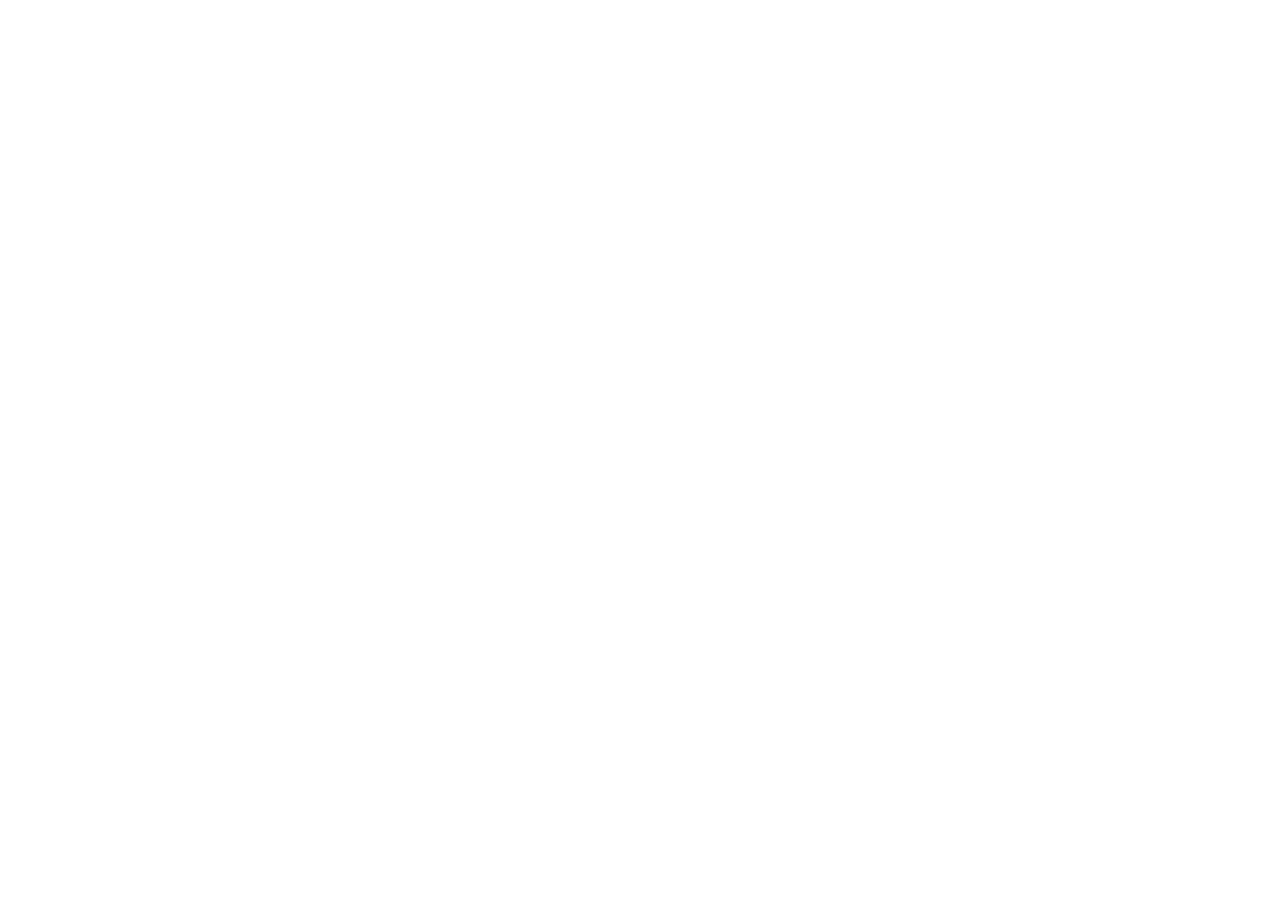
==== index.html @ ec4226a8 "Create index.html" ====
<!DOCTYPE html>
<html lang="pt-br">
<head>
    <meta charset="UTF-8">
    <meta name="viewport" content="width=device-width, initial-scale=1.0">
    <link rel="shortcut icon" href="favicon.ico" type="image/x-icon">
    <title>Projetos Redes Sociais</title>
</head>
<body>
    
</body>
</html>
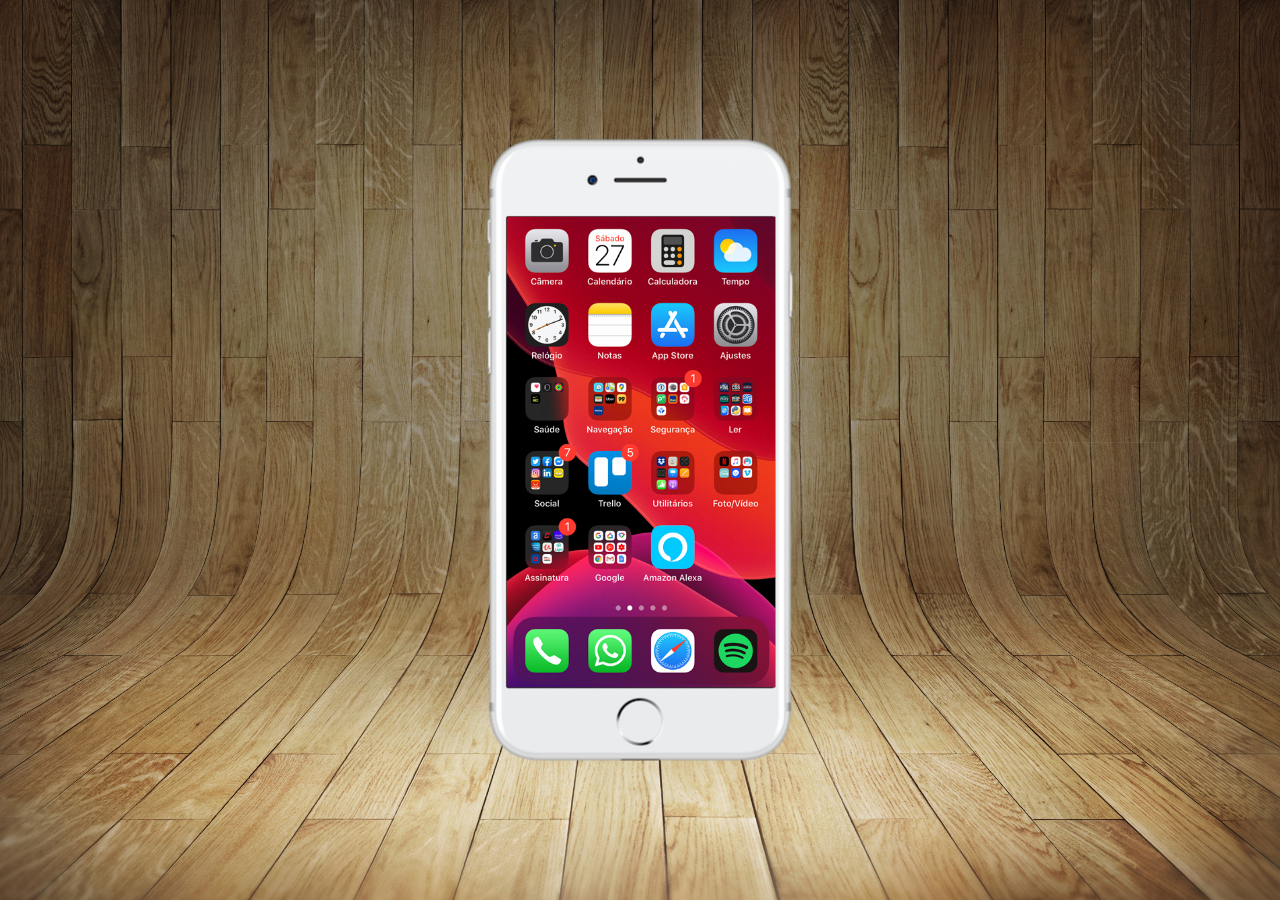
==== commit a98e8f93: "atualização" ====
--- a/index.html
+++ b/index.html
@@ -4,9 +4,17 @@
     <meta charset="UTF-8">
     <meta name="viewport" content="width=device-width, initial-scale=1.0">
     <link rel="shortcut icon" href="favicon.ico" type="image/x-icon">
+    <link rel="stylesheet" href="estilos/style.css">
     <title>Projetos Redes Sociais</title>
 </head>
 <body>
-    
+    <main>
+        <section id="telefone">
+         <iframe src="home.html" frameborder="0" name="tela" id="tela"></iframe>
+        </section>
+        <section id="redes-sociais">
+
+        </section>
+    </main>
 </body>
 </html>--- a/estilos/style.css
+++ b/estilos/style.css
@@ -0,0 +1,44 @@
+@charset "UTF-8";
+
+*{
+    margin: 0px;
+    padding: 0px;
+    font-family: Arial, Helvetica, sans-serif;
+}
+
+html, body{
+    height: 100vh;
+    width: 100vw;
+    background-color: black;
+}
+
+body{
+    background: url('../imagens/fundo-madeira.jpg') no-repeat top center;
+    background-size: cover;
+    background-attachment: fixed;
+}
+
+main{
+    height: 100vh;
+    position: relative;
+}
+
+section#telefone{
+    position: absolute;
+    top: 50%;
+    left: 50%;
+    transform: translate(-50%, -50%);
+
+    height: 627px;
+    width: 311px;
+    
+    background: url('../imagens/frame-iphone.png') no-repeat;
+}
+
+iframe#tela{
+    position: relative;
+    top: 80px;
+    left: 22px;
+    width: 269px;
+    height: 471px;
+}
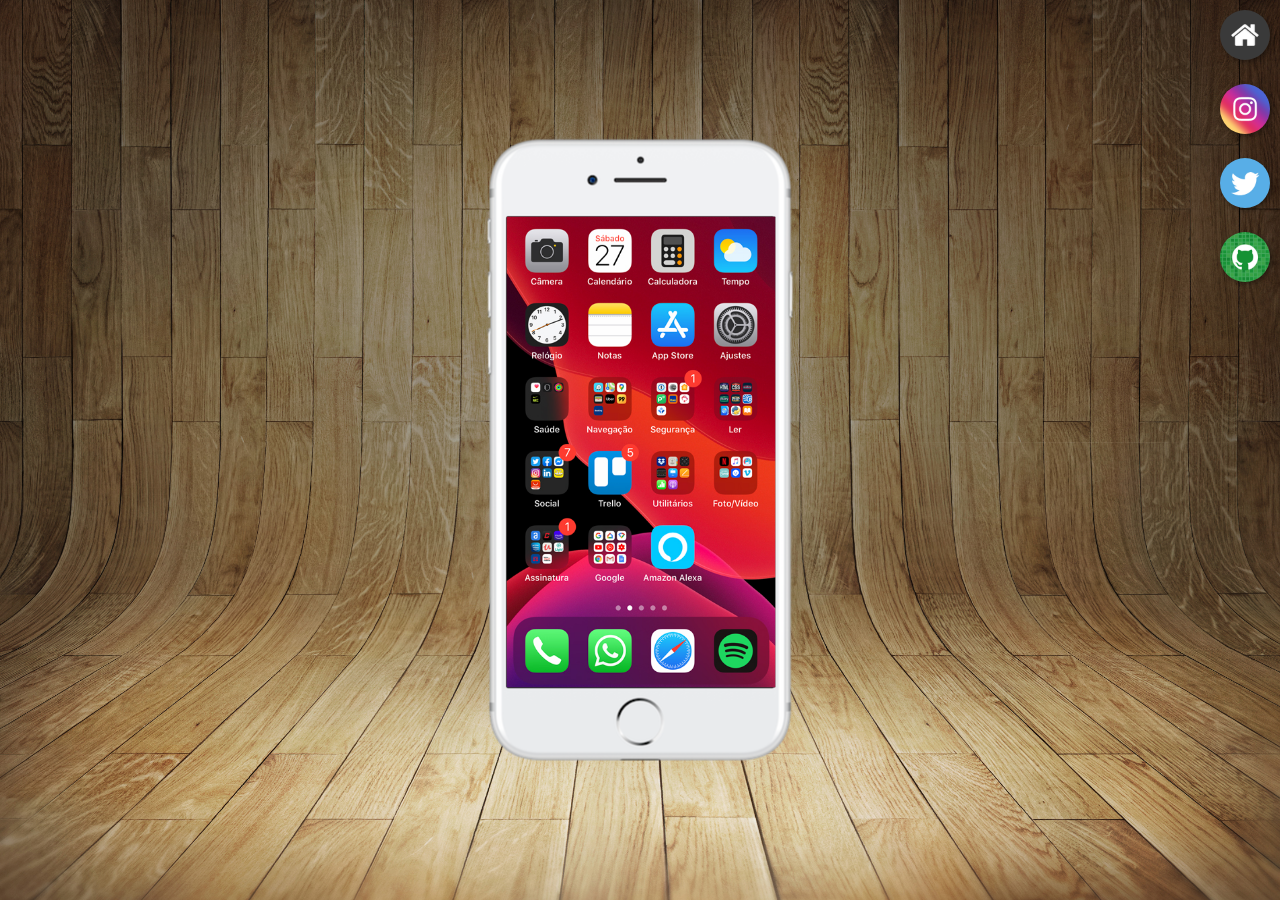
==== commit 9d80d1a5: "atua" ====
--- a/index.html
+++ b/index.html
@@ -13,7 +13,10 @@
          <iframe src="home.html" frameborder="0" name="tela" id="tela"></iframe>
         </section>
         <section id="redes-sociais">
-
+         <a href="#" target="tela"><img src="imagens/logo-home.jpg" alt="home"></a><br>
+         <a href="#" target="tela"><img src="imagens/logo-instagram.jpg" alt="Instagram"></a><br>
+         <a href="#" target="tela"><img src="imagens/logo-twitter.jpg" alt="twitter"></a><br>
+         <a href="#" target="tela"><img src="imagens/logo-github.jpg" alt="github"></a>
         </section>
     </main>
 </body>
--- a/estilos/style.css
+++ b/estilos/style.css
@@ -42,3 +42,23 @@
     width: 269px;
     height: 471px;
 }
+
+section#redes-sociais{
+    text-align: right;
+}
+
+
+section#redes-sociais img{
+    width: 50px;
+    margin: 10px;
+    border-radius: 50%;
+    box-shadow: 2px 2px 5px rgba(0, 0, 0, 0.397);
+    box-sizing: border-box;
+}
+
+section#redes-sociais img:hover{
+    border: 2px solid rgba(255, 255, 255, 0.473);
+    transform: translate(-5px, -5px);
+    box-shadow: 5px 5px 10px  rgba(0, 0, 0, 0.596);
+    transition: transform 0.3s, border 0.1s;
+}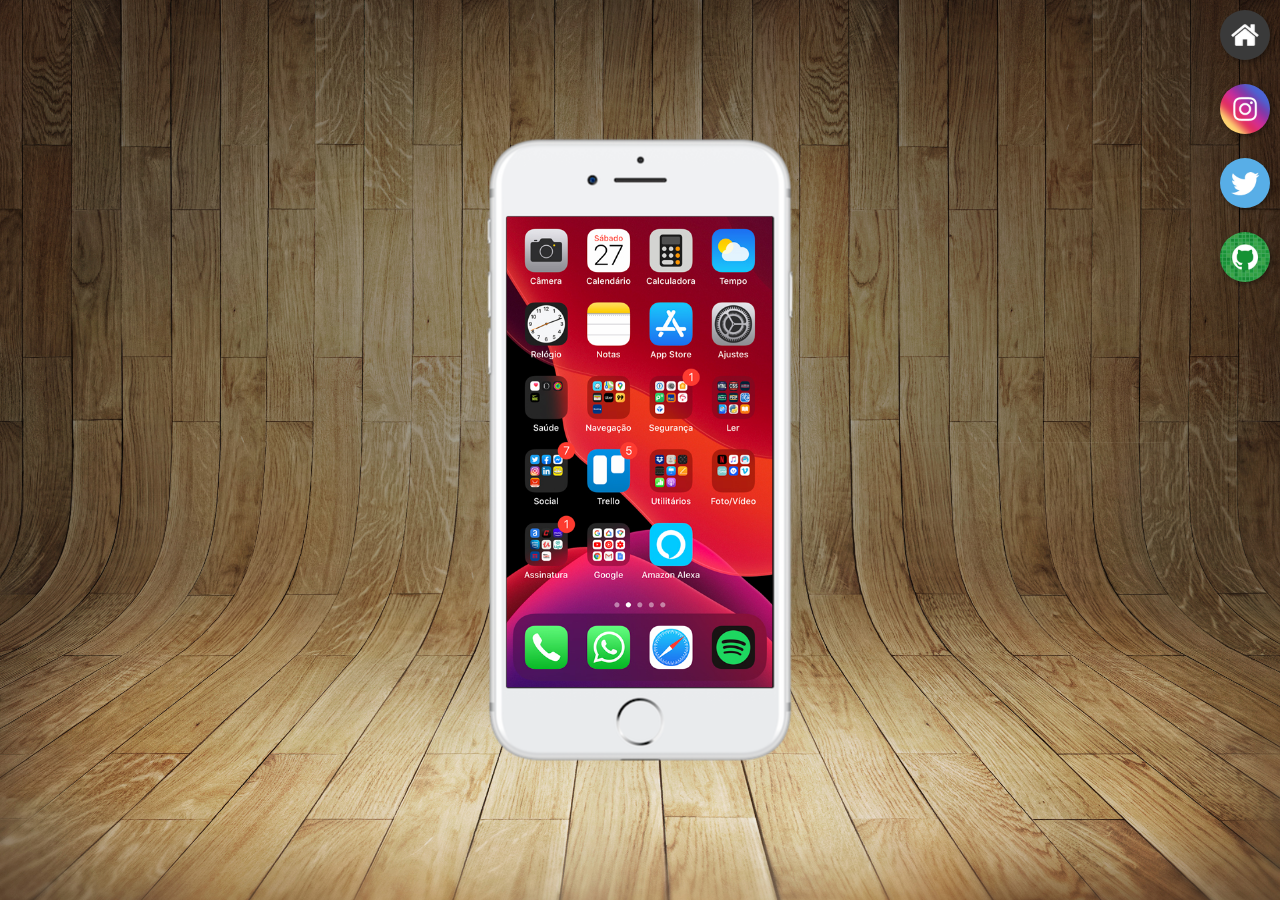
==== commit 605bac9f: "atualizações" ====
--- a/index.html
+++ b/index.html
@@ -13,10 +13,10 @@
          <iframe src="home.html" frameborder="0" name="tela" id="tela"></iframe>
         </section>
         <section id="redes-sociais">
-         <a href="#" target="tela"><img src="imagens/logo-home.jpg" alt="home"></a><br>
-         <a href="#" target="tela"><img src="imagens/logo-instagram.jpg" alt="Instagram"></a><br>
-         <a href="#" target="tela"><img src="imagens/logo-twitter.jpg" alt="twitter"></a><br>
-         <a href="#" target="tela"><img src="imagens/logo-github.jpg" alt="github"></a>
+         <a href="home.html" target="tela"><img src="imagens/logo-home.jpg" alt="home"></a><br>
+         <a href="instagram.html" target="tela"><img src="imagens/logo-instagram.jpg" alt="Instagram"></a><br>
+         <a href="twitter.html" target="tela"><img src="imagens/logo-twitter.jpg" alt="twitter"></a><br>
+         <a href="github.html" target="tela"><img src="imagens/logo-github.jpg" alt="github"></a>
         </section>
     </main>
 </body>
--- a/estilos/style.css
+++ b/estilos/style.css
@@ -16,6 +16,11 @@
     background: url('../imagens/fundo-madeira.jpg') no-repeat top center;
     background-size: cover;
     background-attachment: fixed;
+}
+
+::-webkit-scrollbar{
+    width: 0px;
+    height: 0px;
 }
 
 main{
@@ -39,7 +44,7 @@
     position: relative;
     top: 80px;
     left: 22px;
-    width: 269px;
+    width: 266px;
     height: 471px;
 }
 
